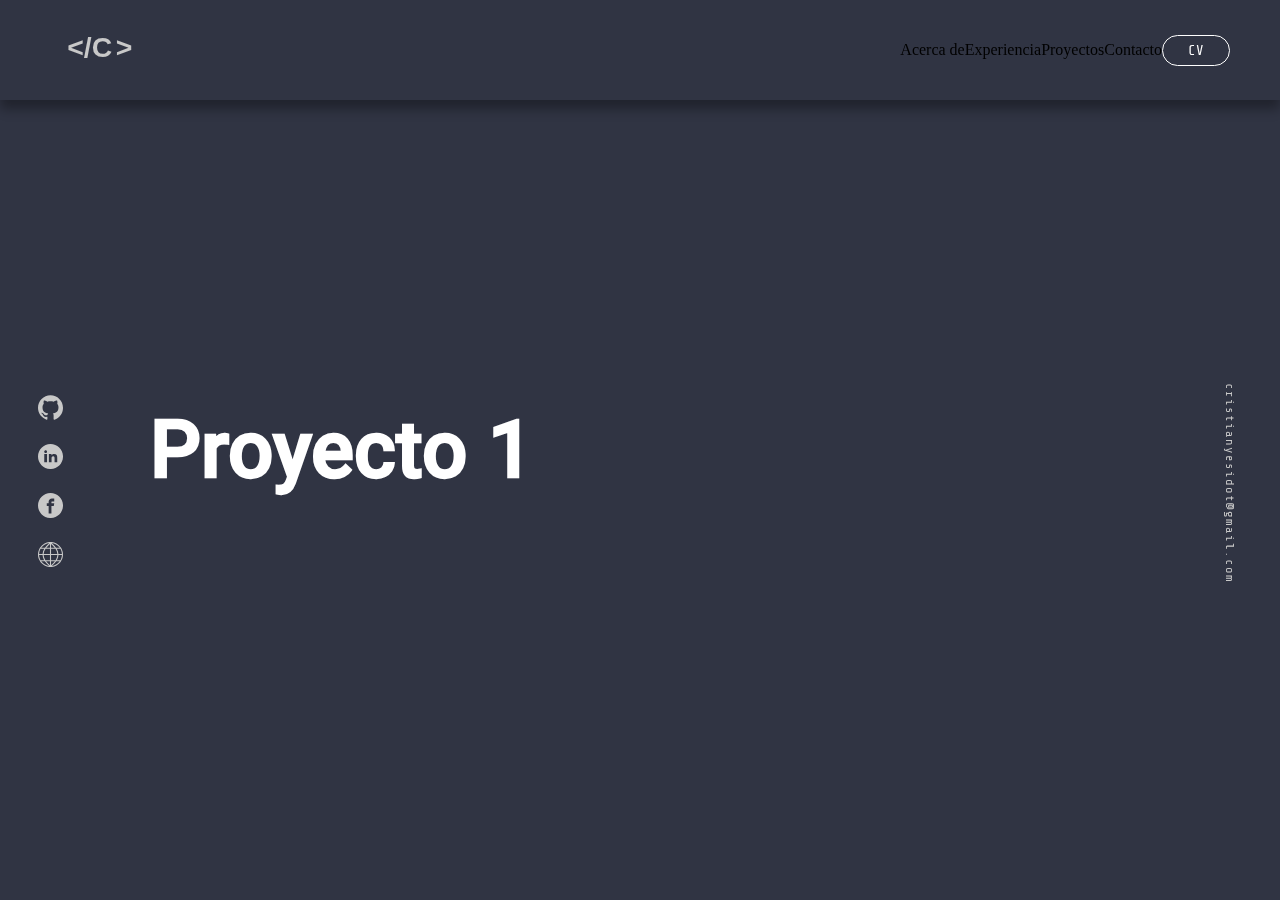
==== pages/proyecto_1.html @ 04bc4295 "Upload project" ====
<!DOCTYPE html>
<html lang="en">
<head>
    <meta charset="UTF-8">
    <meta http-equiv="X-UA-Compatible" content="IE=edge">
    <meta name="viewport" content="width=device-width, initial-scale=1.0">
    <link rel="stylesheet" type="text/css" href="../css/styles.css">
    <link rel="shortcut icon" href="../assets/images/favicon.svg" type="image/x-icon">
    <title>Proyecto 1</title>
</head>
<body>
    <div class="root-container">
        <div class="nav-container">
            <nav class="nav">
                <div class="logo-container">
                    <a href="../index.html"><img src="../assets/images/logo.svg"></a>
                </div>
                <div class="section-container">
                    <ul class="principal-ul">
                        <li class="principal-li">Acerca de</li>
                        <li class="principal-li">Experiencia</li>
                        <li class="principal-li sub-ul-container">Proyectos
                            <div class="sub-ul">
                                <a href="./proyecto_1.html">Proyecto 1</a>
                                <a href="./proyecto_2.html">Proyecto 2</a>
                                <a href="./proyecto_3.html">Proyecto 3</a>
                                <a href="./proyecto_4.html">Proyecto 4</a>
                            </div>
                        </li>
                        <li class="principal-li">Contacto</li>
                        <li class="principal-li">
                            <a href="../assets/files/Curriculum Vitae.pdf" target="_blank" rel="noopener noreferrer" class="button-curriculum">CV</a>
                        </li>
                    </ul>
                </div>
            </nav>
        </div>
        <div class="left-container">
            <ul>
                <li>
                    <a href="https://github.com/cotalora" target="_blank" rel="noopener noreferrer">
                        <img src="../assets/images/icons/github.svg">
                    </a>
                </li>
                <li>
                    <a href="https://www.linkedin.com/in/cristian-o-51a796127" target="_blank" rel="noopener noreferrer">
                        <img src="../assets/images/icons/linkedin.svg">
                    </a>
                </li>
                <li>
                    <a href="https://www.facebook.com/cristianyesid.otalora" target="_blank" rel="noopener noreferrer">
                        <img src="../assets/images/icons/facebook.svg">
                    </a>
                </li>
                <li>
                    <a href="https://scienti.minciencias.gov.co/cvlac/visualizador/generarCurriculoCv.do?cod_rh=0001696790" target="_blank" rel="noopener noreferrer">
                        <img src="../assets/images/icons/world.svg">
                    </a>
                </li>
            </ul>
        </div>
        <div class="rigth-container">
            <div class="email-container">
                <a>cristianyesidot@gmail.com</a>
            </div>
        </div>
        <div class="center-container">
            <main class="sections-container">
                <section class="section">
                    <h1>Proyecto 1</h1>
                </section>
            </main>
        </div>
    </div>
</body>
</html>
---- css/styles.css ----
:root {
    --background: #303443;
    --color-grey: #C9C9C9;
    --color-grey-hover: #FFFFFF;
    --color-white: #FFFFFF;
    --color-white-transparent: #F4F6F421;
    --color-gray-dark: #A3A3A3;
    --color-h1: #FFFFFF;
    --color-h2: #A3A3A3;
    --color-p: #BFBFBF;
    --transition-animation: all 0.25s cubic-bezier(0.645,0.045,0.355,1);
}
/* ----- SCROLL ----- */
::-webkit-scrollbar {
    width: 8px;
}
::-webkit-scrollbar-track {
    background: #2c2c2c; 
}
::-webkit-scrollbar-thumb {
    background: #4d4d4d; 
}
::-webkit-scrollbar-thumb:hover {
background: #474747; 
}
/* ----------------- */
html {
    scroll-behavior: smooth;
}
body {
    margin: 0;
    background: var(--background);
}

h1 {
    font: normal normal 600 clamp(40px, 8vw, 80px) Roboto-Medium;
    margin: 0;
    color: var(--color-h1);
}
h2 {
    font: normal normal 600 clamp(20px, 5vw, 70px) Roboto-Medium;
    margin: 0;
    color: var(--color-h2);
}
h3 {
    font: normal normal clamp(14px,5vw, 16px) ShareTechMono;
    margin: 0;
    color: var(--color-grey);
}
p {
    font: normal normal 16px ZenKakuGothicAntique-Medium;
    max-width: 800px;
    color: var(--color-p);
}
button {
    cursor: pointer;
}

@font-face {
    font-family: 'ShareTechMono';
    src: url('../assets/fonts/ShareTechMono.ttf');
}
@font-face {
    font-family: 'Roboto-Medium';
    src: url('../assets/fonts/Roboto-Medium.ttf');
}
@font-face {
    font-family: 'ZenKakuGothicAntique-Medium';
    src: url('../assets/fonts/ZenKakuGothicAntique-Medium.ttf');
}

.root-container {
    height: 100%;
    width: 100%;
}
.nav-container {
    width: -webkit-fill-available;
    top: 0;
    left: 0;
    height: 100px;
    background: var(--background);
    padding: 0px 50px;
    position: fixed;
    z-index: 2;
    -webkit-box-shadow: 0px 9px 11px 0px rgba(0,0,0,0.33); 
    box-shadow: 0px 9px 11px 0px rgba(0,0,0,0.33);
}
.nav {
    display: flex;
    justify-content: space-between;
    align-items: center;
    height: 100%;
}
.logo-container {
    height: 100%;
    display: flex;
    align-items: center;
}
.logo-container a img {
    width: 100px;
    filter: invert(90%) sepia(0%) saturate(71%) hue-rotate(151deg) brightness(93%) contrast(84%);
}
.section-container {

}
.section-container ul.principal-ul {
    list-style: none;
    display: flex;
    margin: 0;
    padding: 0;
}
.section-container ul.principal-ul li.principal-li a.principal-a {
    padding: 5px 15px;
    font: normal normal 14px ShareTechMono;
    cursor: pointer;
    color: var(--color-grey);
    align-self: center;
    transition: var(--transition-animation);
    text-decoration: none;
}
.section-container ul.principal-ul li.principal-li a.principal-a:hover {
    color: var(--color-grey-hover);
}
.sub-ul-container {
    position: relative;
    display: inline-block;
}
div.sub-ul {
    opacity: 0;
    display: flex;
    flex-direction: column;
    position: absolute;
    background: var(--background);
    margin-top: 10px;
    width: 150%;
    -webkit-box-shadow: 0px 9px 11px 0px rgba(0,0,0,0.33); 
    box-shadow: 0px 9px 11px 0px rgba(0,0,0,0.33);
    transition: var(--transition-animation);
}
div.sub-ul a {
    padding: 10px 5px;
    border-bottom: 1px solid var(--color-white);
    color: var(--color-grey);
    text-decoration: none;
}
div.sub-ul a:hover {
    color: var(--color-grey-hover);
}
div.sub-ul a:last-child {
    border: none;
}
.section-container ul.principal-ul li.principal-li:hover div.sub-ul {
    opacity: 1;
    padding-left: 10px;
}

.button-curriculum {
    background: none;
    border: 1px solid var(--color-white);
    color: var(--color-white);
    font: normal normal 14px ShareTechMono;
    border-radius: 20px;
    padding: 7px 25px;
    cursor: pointer;
    transition: var(--transition-animation);
    text-decoration: none;
}
.button-curriculum:hover {
    background: var(--color-white-transparent);
}

.left-container {
    width: 100px;
    height: 85vh;
    position: fixed;
    left: 0;
    display: flex;
    justify-content: center;
    flex-direction: column;
    padding-top: 100px;
}
.left-container ul {
    list-style: none;
    display: flex;
    flex-direction: column;
    padding: 0;
    margin: 0;
}
.left-container ul li {
    padding: 10px;
    display: flex;
    justify-content: center;
    color: var(--color-grey);
}
.left-container ul li a {
    transition: var(--transition-animation);
}
.left-container ul li a:hover {
    transform: translateX(5px);
}
.left-container ul li a:hover img {
    filter: invert(100%) sepia(8%) saturate(1%) hue-rotate(86deg) brightness(106%) contrast(100%);
}
.left-container ul li a img {
    width: 25px;
    filter: invert(90%) sepia(0%) saturate(71%) hue-rotate(151deg) brightness(93%) contrast(84%);
    cursor: pointer;
}
.rigth-container {
    width: 100px;
    height: 85vh;
    position: fixed;
    right: 0;
    display: flex;
    justify-content: center;
    flex-direction: column;
    padding-top: 100px;
}
.email-container {
    display: flex;
    flex-direction: column;
    align-items: center;
}
.email-container a {
    writing-mode: vertical-rl;
    text-decoration: none;
    color: var(--color-grey);
    font: normal normal 12px ShareTechMono;
    letter-spacing: 2px;
    transition: var(--transition-animation);
}
.email-container a:hover {
    transform: translateX(-5px);
    color: var(--color-grey-hover);
}
.sections-container {
    padding: 0px 150px;
    width: auto;
    min-height: 100vh;
}
.section {
    display: flex;
    -webkit-box-pack: center;
    justify-content: center;
    -webkit-box-align: center;
    flex-direction: column;
    align-items: flex-start;
    min-height: 100vh;
    padding: 0px;
}
.hr-all {
    width: 100%;
    margin: 20px 0px;
    background: #FFFFFF;
    border-radius: 20px;
    border: 1.5px solid #FFFFFF;
}
.title-section-container {
    display: flex;
    width: 100%;
    margin-bottom: 20px;
}
.title-section-container hr {
    border: none;
    flex: 1 1 auto;
    height: 2px;
    background: var(--color-grey);
    align-self: center;
    margin-left: 20px;
}
.title-section {
    font: normal normal clamp(26px, 5vw, 32px) ShareTechMono;
    color: var(--color-white);
}
.aboutme-info-container {
    display: flex;
    flex-wrap: wrap;
    width: 100%;
}
.aboutme-text-ul {
    flex: 2 1;
    width: 100%;
}
.about-ul {
    list-style: none;
    display: grid;
    grid-template-columns: repeat(3, minmax(140px, 200px));
    padding-left: 20px;
}
.about-ul li {
    font: normal normal 16px ShareTechMono;
    color: var(--color-p);
    padding: 2px 0px;
}
.about-ul li::before {
    content: "▪";
    color: var(--color-white);
    display: inline-block;
    width: 1em;
    margin-left: -1em;
}
.aboutme-image {
    width: 100%;
    display: flex;
    justify-content: center;
    flex: 1 1;
    width: 300px;
    height: 320px;
    background: url('../assets/images/me-image.jpg');
    background-size: cover;
}
.experience-info-container {
    display: flex;
    flex-direction: column;
    width: 100%;
}
.job-experience-list {
    display: flex;
    justify-content: center;
}
.job-experience-list button {
    background: none;
    border: none;
    border: 1px solid;
    border-radius: 10px;
    padding: 10px 20px;
    color: var(--color-gray-dark);
    font: normal normal 13px ShareTechMono;
    margin: 0px 5px;
}
.job-experience-list button:first-child {
    margin: 0px;
    margin-right: 5px;
}
.job-experience-list button:last-child {
    margin: 0px;
    margin-left: 5px;
}
.job-experience-list button:hover {
    background: #F4F6F408;
}
.job-experience-list button.button-job-selected {
    border-color: var(--color-white);
    color: var(--color-white);
    background: var(--color-white-transparent);
}
.fuction-job-ul {
    list-style: none;
    display: grid;
    padding-left: 20px;
}
.fuction-job-ul li {
    font: normal normal 16px ShareTechMono;
    color: var(--color-p);
    padding: 2px 0px;
}
.fuction-job-ul li::before {
    content: "▪";
    color: var(--color-white);
    display: inline-block;
    width: 1em;
    margin-left: -1em;
}
.job-experience-description-container {
    border: 1px solid var(--color-gray-dark);
    margin-top: 20px;
    padding: 20px;
    border-radius: 10px;
}
.job {
    transition: opacity 300ms cubic-bezier(0.645,0.045,0.355,1);
}
.button-job {
    transition: border-color 300ms ease;
}
.hidden {
    display: none;
}
.visuallyhidden {
    opacity: 0;
}
.show {
    display: block;
}
.visuallyshow {
    opacity: 1;
}
.firts-job-experience {
    display: block;
}
.second-job-experience {
    display: none;
}
.third-job-experience {
    display: none;
}
.down-button-container-container {
    width: 100%;
    display: flex;
    justify-content: center;
}
.down-button-container {
    bottom: 10px;
    position: fixed;
    animation: MoveUpDown 1s linear infinite;
}
.down-button-container button {
    background: none;
    border: none;
}
.down-button-container button img {
    width: 45px;
    filter: invert(100%) sepia(0%) saturate(1%) hue-rotate(325deg) brightness(109%) contrast(101%);
}

@keyframes MoveUpDown {
    0%, 100% {
        bottom: 10;
    }
    50% {
        bottom: 20px;
    }
}
@media screen and (max-width: 760px) {
    .nav-container {
        padding: 0px 5px;
    }
    .rigth-container, .left-container {
        display: none;
    }
    .sections-container {
        padding: 0px 25px;
    }
    .about-ul {
        grid-template-columns: repeat(2, minmax(140px, 200px));
    }
    .experience-info-container {
        flex-direction: row;
    }
    .job-experience-description-container {
        padding-left: 10px;
        flex: 2 1;
    }
    .job-experience-list {
        flex: 0 1;
        display: flex;
        flex-direction: column;
        justify-content: center;
    }

    .job-experience-description-container {
        margin: 0;
        margin-left: 20px;
    }
    
    .job-experience-list button {
        margin: 0px;
    }
    .job-experience-list button:first-child {
        margin: 0px;
        margin-bottom: 5px;
    }
    .job-experience-list button:last-child {
        margin: 0px;
        margin-top: 5px;
    }
}
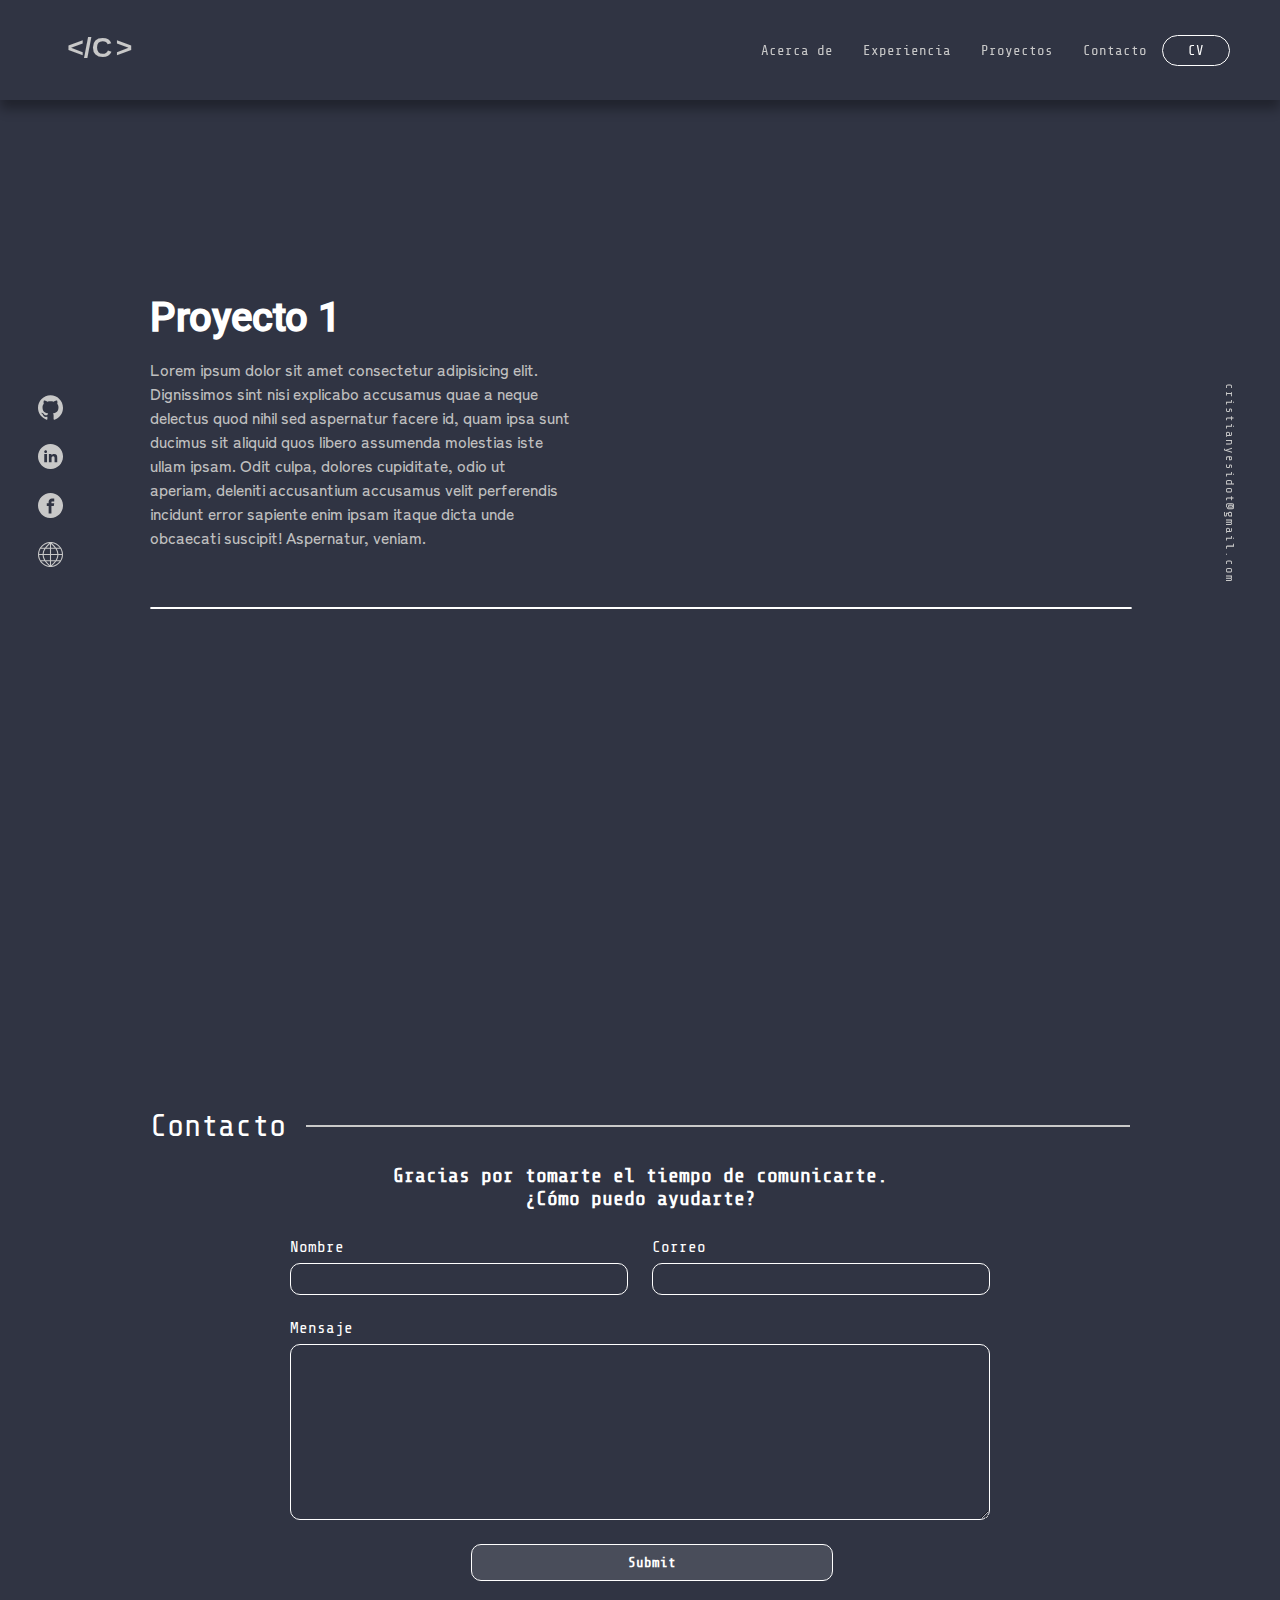
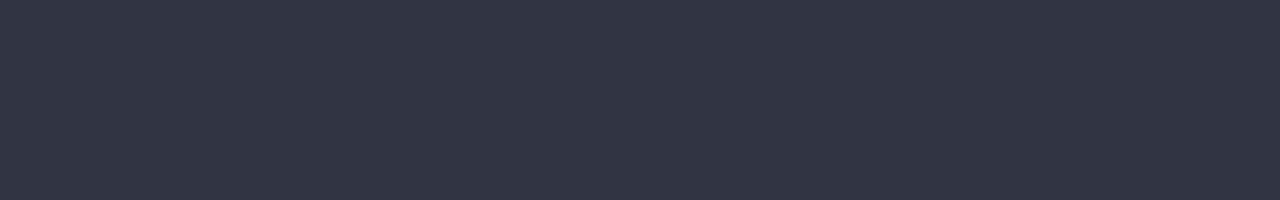
==== commit 71562cc2: "Avance" ====
--- a/pages/proyecto_1.html
+++ b/pages/proyecto_1.html
@@ -1,5 +1,6 @@
 <!DOCTYPE html>
 <html lang="en">
+
 <head>
     <meta charset="UTF-8">
     <meta http-equiv="X-UA-Compatible" content="IE=edge">
@@ -8,6 +9,7 @@
     <link rel="shortcut icon" href="../assets/images/favicon.svg" type="image/x-icon">
     <title>Proyecto 1</title>
 </head>
+
 <body>
     <div class="root-container">
         <div class="nav-container">
@@ -17,19 +19,22 @@
                 </div>
                 <div class="section-container">
                     <ul class="principal-ul">
-                        <li class="principal-li">Acerca de</li>
-                        <li class="principal-li">Experiencia</li>
-                        <li class="principal-li sub-ul-container">Proyectos
+                        <li class="principal-li"><a class="principal-a" href="../index.html#about">Acerca de</a></li>
+                        <li class="principal-li"><a class="principal-a" href="../index.html#experience">Experiencia</a>
+                        </li>
+                        <li class="principal-li sub-ul-container">
+                            <a class="principal-a" href="../index.html#projects">Proyectos</a>
                             <div class="sub-ul">
-                                <a href="./proyecto_1.html">Proyecto 1</a>
-                                <a href="./proyecto_2.html">Proyecto 2</a>
-                                <a href="./proyecto_3.html">Proyecto 3</a>
-                                <a href="./proyecto_4.html">Proyecto 4</a>
+                                <a href="../pages/proyecto_1.html">Proyecto 1</a>
+                                <a href="../pages/proyecto_2.html">Proyecto 2</a>
+                                <a href="../pages/proyecto_3.html">Proyecto 3</a>
+                                <a href="../pages/proyecto_4.html">Proyecto 4</a>
                             </div>
                         </li>
-                        <li class="principal-li">Contacto</li>
+                        <li class="principal-li"><a class="principal-a" href="#contact">Contacto</a></li>
                         <li class="principal-li">
-                            <a href="../assets/files/Curriculum Vitae.pdf" target="_blank" rel="noopener noreferrer" class="button-curriculum">CV</a>
+                            <a href="./assets/files/Curriculum Vitae.pdf" target="_blank" rel="noopener noreferrer"
+                                class="button-curriculum">CV</a>
                         </li>
                     </ul>
                 </div>
@@ -43,7 +48,8 @@
                     </a>
                 </li>
                 <li>
-                    <a href="https://www.linkedin.com/in/cristian-o-51a796127" target="_blank" rel="noopener noreferrer">
+                    <a href="https://www.linkedin.com/in/cristian-o-51a796127" target="_blank"
+                        rel="noopener noreferrer">
                         <img src="../assets/images/icons/linkedin.svg">
                     </a>
                 </li>
@@ -53,7 +59,8 @@
                     </a>
                 </li>
                 <li>
-                    <a href="https://scienti.minciencias.gov.co/cvlac/visualizador/generarCurriculoCv.do?cod_rh=0001696790" target="_blank" rel="noopener noreferrer">
+                    <a href="https://scienti.minciencias.gov.co/cvlac/visualizador/generarCurriculoCv.do?cod_rh=0001696790"
+                        target="_blank" rel="noopener noreferrer">
                         <img src="../assets/images/icons/world.svg">
                     </a>
                 </li>
@@ -67,10 +74,62 @@
         <div class="center-container">
             <main class="sections-container">
                 <section class="section">
-                    <h1>Proyecto 1</h1>
+                    <div class="project-container">
+                        <div class="project-text">
+                            <h1 class="project-title">Proyecto 1</h1>
+                            <p>Lorem ipsum dolor sit amet consectetur adipisicing elit. Dignissimos sint nisi explicabo
+                                accusamus quae a neque delectus quod nihil sed aspernatur facere id, quam ipsa sunt
+                                ducimus sit aliquid quos libero assumenda molestias iste ullam ipsam. Odit culpa,
+                                dolores cupiditate, odio ut aperiam, deleniti accusantium accusamus velit perferendis
+                                incidunt error sapiente enim ipsam itaque dicta unde obcaecati suscipit! Aspernatur,
+                                veniam.
+                            </p>
+                        </div>
+                        <div class="project-media">
+                            <iframe width="560" height="315" src="https://www.youtube.com/embed/EAlDNCX8KSE"
+                                title="YouTube video player" frameborder="0"
+                                allow="accelerometer; autoplay; clipboard-write; encrypted-media; gyroscope; picture-in-picture"
+                                allowfullscreen></iframe>
+                        </div>
+                    </div>
+                    <hr class="hr-all">
+                </section>
+                <section id="contact" class="section">
+                    <div class="title-section-container">
+                        <h2 class="title-section">Contacto</h2>
+                        <hr>
+                    </div>
+                    <div class="contact-info-general-container">
+                        <div class="contact-info-container">
+                            <div class="contact-text">
+                                <h3>Gracias por tomarte el tiempo de comunicarte.</h3>
+                                <h3>¿Cómo puedo ayudarte?</h3>
+                            </div>
+                            <form action="" class="contact-form">
+                                <div class="contact-input-container">
+                                    <div class="input-group input-flex">
+                                        <label class="label-form" for="name">Nombre</label>
+                                        <input id="name" type="text">
+                                    </div>
+                                    <div class="input-group input-flex">
+                                        <label class="label-form" for="email">Correo</label>
+                                        <input id="email" type="text">
+                                    </div>
+                                </div>
+                                <div class="input-group">
+                                    <label class="label-form" for="message">Mensaje</label>
+                                    <textarea name="" id="message" cols="30" rows="10"></textarea>
+                                </div>
+                                <div class="input-group contact-input-button">
+                                    <input class="submit-button" type="submit">
+                                </div>
+                            </form>
+                        </div>
+                    </div>
                 </section>
             </main>
         </div>
     </div>
 </body>
+
 </html>--- a/css/styles.css
+++ b/css/styles.css
@@ -4,6 +4,7 @@
     --color-grey-hover: #FFFFFF;
     --color-white: #FFFFFF;
     --color-white-transparent: #F4F6F421;
+    --color-white-transparent-hover: #f4f6f45d;
     --color-gray-dark: #A3A3A3;
     --color-h1: #FFFFFF;
     --color-h2: #A3A3A3;
@@ -54,6 +55,29 @@
 }
 button {
     cursor: pointer;
+}
+input[type=text] {
+    height: 30px;
+    border-radius: 10px;
+    padding: 0px 12px;
+    background: transparent;
+    border: 1px solid var(--color-white);
+    color: var(--color-white);
+}
+input[type=text]:focus-visible {
+    outline: 0;
+    background: var(--color-white-transparent);
+}
+textarea {
+    border-radius: 10px;
+    padding: 12px;
+    background: transparent;
+    border: 1px solid var(--color-white);
+    color: var(--color-white);
+}
+textarea:focus-visible {
+    outline: 0;
+    background: var(--color-white-transparent);
 }
 
 @font-face {
@@ -100,9 +124,6 @@
     width: 100px;
     filter: invert(90%) sepia(0%) saturate(71%) hue-rotate(151deg) brightness(93%) contrast(84%);
 }
-.section-container {
-
-}
 .section-container ul.principal-ul {
     list-style: none;
     display: flex;
@@ -142,6 +163,7 @@
     border-bottom: 1px solid var(--color-white);
     color: var(--color-grey);
     text-decoration: none;
+    font: normal normal 14px ShareTechMono;
 }
 div.sub-ul a:hover {
     color: var(--color-grey-hover);
@@ -412,6 +434,91 @@
     width: 45px;
     filter: invert(100%) sepia(0%) saturate(1%) hue-rotate(325deg) brightness(109%) contrast(101%);
 }
+.contact-info-general-container {
+    width: 100%;
+}
+.contact-info-container {
+    display: flex;
+    flex-wrap: wrap;
+    padding: 0vw 10vw;
+}
+.input-group {
+    display: flex;
+    flex-direction: column;
+    padding: 12px;
+}
+.contact-input-button {
+    align-items: center;
+    width: 100%;
+}
+.contact-input-button input[type=submit] {
+    width: 50%;
+    padding: 10px 0px;
+}
+.submit-button {
+    background: var(--color-white-transparent);
+    border-radius: 10px;
+    border: 1px solid var(--color-white);
+    font: normal normal 600 14px ShareTechMono;
+    color: var(--color-white);
+    cursor: pointer;
+}
+.submit-button:hover {
+    background: var(--color-white-transparent-hover);
+}
+.label-form {
+    font: normal normal 16px ShareTechMono;
+    margin-bottom: 7px;
+    color: var(--color-white);
+}
+.input-flex {
+    flex: 1 1 50%;
+}
+.contact-text {
+    display: flex;
+    width: 100%;
+    flex-direction: column;
+    align-items: center;
+    margin-bottom: 16px;
+}
+.contact-text h3 {
+    font-size: clamp(18px, 8.5vw, 20px);
+    color: var(--color-white);
+    font-weight: 600;
+}
+.contact-form {
+    display: flex;
+    flex-direction: column;
+    width: 100%;
+}
+.contact-input-container {
+    display: flex;
+    flex-direction: row;
+}
+
+
+.project-container {
+    align-self: center;
+    display: flex;
+    flex-direction: row;
+    width: 100%;
+}
+.project-text {
+    align-self: center;
+    flex: 1 1 50%;
+}
+.project-title {
+    font-size: clamp(20px, 4vw, 40px);
+}
+.project-media {
+    flex: 1 1 50%;
+    align-self: center;
+    display: flex;
+    justify-content: center;
+}
+.img-third-project {
+    width: 11vw;
+}
 
 @keyframes MoveUpDown {
     0%, 100% {
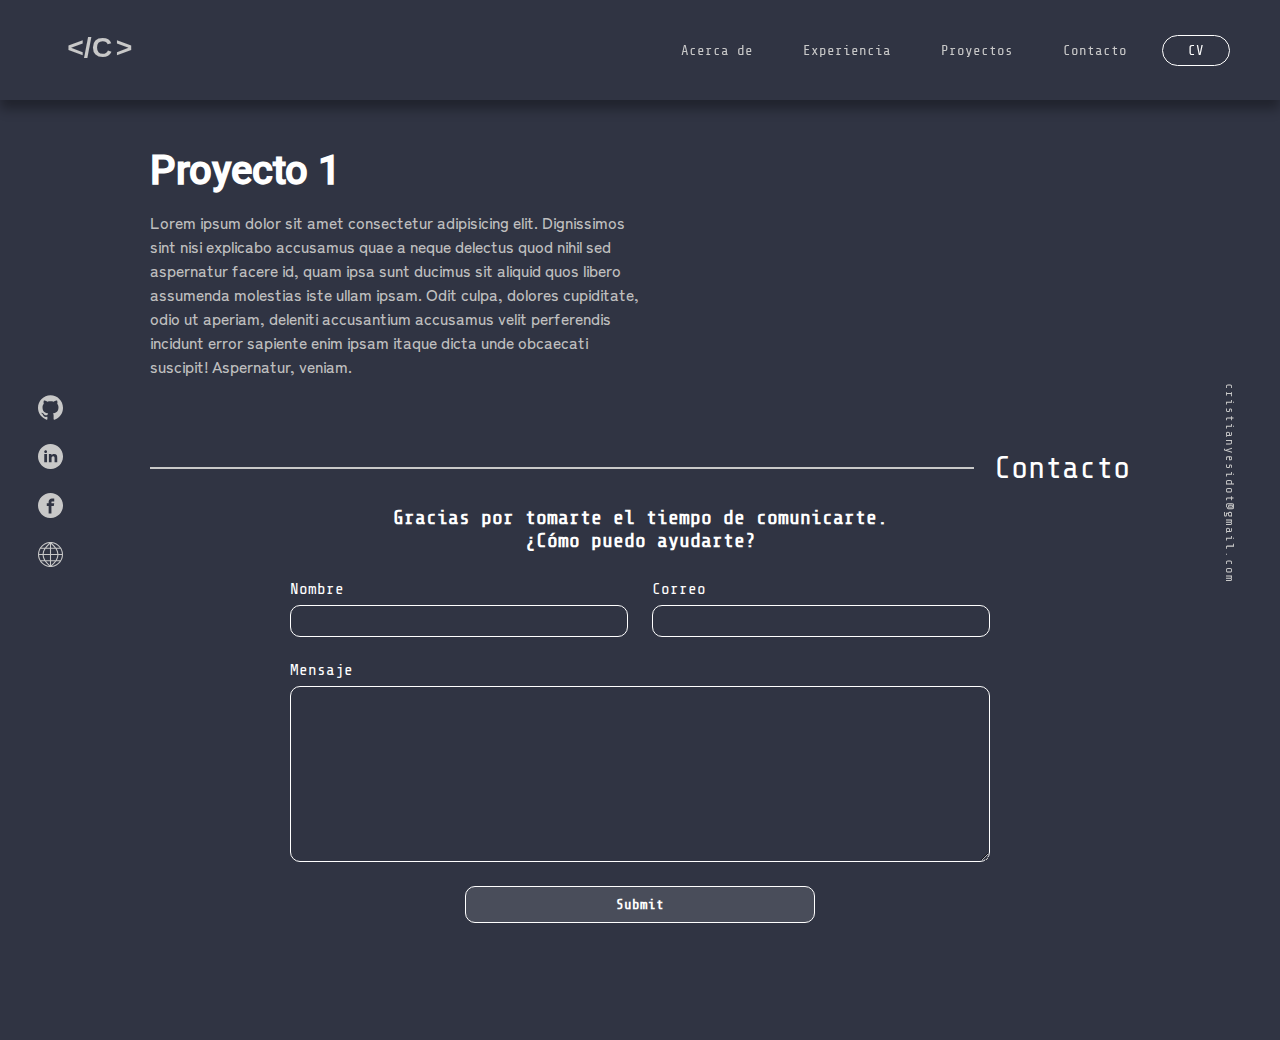
==== commit a589e015: "Ajustes generales" ====
--- a/pages/proyecto_1.html
+++ b/pages/proyecto_1.html
@@ -12,11 +12,47 @@
 
 <body>
     <div class="root-container">
+        <div id="rigth-menu" class="menu-rigth">
+            <div class="button-toggle-close-container">
+                <button class="button-toggle-close" onclick="showHideMenu(false)">
+                    <img class="line-button-toggle-close" src="../assets/images/icons/close.svg">
+                </button>
+            </div>
+            <div class="section-container-menu-rigth">
+                <ul class="principal-ul">
+                    <li class="principal-li">
+                        <a class="principal-a" href="../index.html#about" onclick="showHideMenu(false)">Acerca de</a>
+                    </li>
+                    <li class="principal-li">
+                        <a class="principal-a" href="../index.html#experience" onclick="showHideMenu(false)">Experiencia</a>
+                    </li>
+                    <li class="principal-li sub-ul-container">
+                        <a class="principal-a" href="#projects">Proyectos</a>
+                        <div class="sub-ul sub-ul--all-width">
+                            <a href="../pages/proyecto_1.html">Proyecto 1</a>
+                            <a href="../pages/proyecto_2.html">Proyecto 2</a>
+                            <a href="../pages/proyecto_3.html">Proyecto 3</a>
+                            <a href="../pages/proyecto_4.html">Proyecto 4</a>
+                        </div>
+                    </li>
+                    <li class="principal-li">
+                        <a class="principal-a" href="#contact" onclick="showHideMenu(false)">Contacto</a>
+                    </li>
+                    <li class="principal-li">
+                        <a href="../assets/files/Curriculum Vitae.pdf" target="_blank" rel="noopener noreferrer"
+                            class="button-curriculum">CV</a>
+                    </li>
+                </ul>
+            </div>
+        </div>
         <div class="nav-container">
             <nav class="nav">
                 <div class="logo-container">
                     <a href="../index.html"><img src="../assets/images/logo.svg"></a>
                 </div>
+                <button class="button-toggle" onclick="showHideMenu(true)">
+                    <img class="line-button-toggle" src="../assets/images/icons/menu.svg">
+                </button>
                 <div class="section-container">
                     <ul class="principal-ul">
                         <li class="principal-li"><a class="principal-a" href="../index.html#about">Acerca de</a></li>
@@ -33,7 +69,7 @@
                         </li>
                         <li class="principal-li"><a class="principal-a" href="#contact">Contacto</a></li>
                         <li class="principal-li">
-                            <a href="./assets/files/Curriculum Vitae.pdf" target="_blank" rel="noopener noreferrer"
+                            <a href="../assets/files/Curriculum Vitae.pdf" target="_blank" rel="noopener noreferrer"
                                 class="button-curriculum">CV</a>
                         </li>
                     </ul>
@@ -86,18 +122,17 @@
                             </p>
                         </div>
                         <div class="project-media">
-                            <iframe width="560" height="315" src="https://www.youtube.com/embed/EAlDNCX8KSE"
+                            <iframe class="iframe-youtube" src="https://www.youtube.com/embed/EAlDNCX8KSE"
                                 title="YouTube video player" frameborder="0"
                                 allow="accelerometer; autoplay; clipboard-write; encrypted-media; gyroscope; picture-in-picture"
                                 allowfullscreen></iframe>
                         </div>
                     </div>
-                    <hr class="hr-all">
                 </section>
                 <section id="contact" class="section">
                     <div class="title-section-container">
+                        <hr class="hr-right" />
                         <h2 class="title-section">Contacto</h2>
-                        <hr>
                     </div>
                     <div class="contact-info-general-container">
                         <div class="contact-info-container">
@@ -109,27 +144,55 @@
                                 <div class="contact-input-container">
                                     <div class="input-group input-flex">
                                         <label class="label-form" for="name">Nombre</label>
-                                        <input id="name" type="text">
+                                        <input id="name" type="text" />
                                     </div>
                                     <div class="input-group input-flex">
                                         <label class="label-form" for="email">Correo</label>
-                                        <input id="email" type="text">
+                                        <input id="email" type="text" />
                                     </div>
                                 </div>
                                 <div class="input-group">
                                     <label class="label-form" for="message">Mensaje</label>
-                                    <textarea name="" id="message" cols="30" rows="10"></textarea>
+                                    <textarea name="" id="message" rows="10"></textarea>
                                 </div>
                                 <div class="input-group contact-input-button">
-                                    <input class="submit-button" type="submit">
+                                    <input class="submit-button" type="submit" />
                                 </div>
                             </form>
                         </div>
                     </div>
                 </section>
+                <div class="social-container">
+                    <ul>
+                        <li>
+                            <a href="https://github.com/cotalora" target="_blank" rel="noopener noreferrer">
+                                <img src="../assets/images/icons/github.svg" />
+                            </a>
+                        </li>
+                        <li>
+                            <a href="https://www.linkedin.com/in/cristian-o-51a796127" target="_blank"
+                                rel="noopener noreferrer">
+                                <img src="../assets/images/icons/linkedin.svg" />
+                            </a>
+                        </li>
+                        <li>
+                            <a href="https://www.facebook.com/cristianyesid.otalora" target="_blank"
+                                rel="noopener noreferrer">
+                                <img src="../assets/images/icons/facebook.svg" />
+                            </a>
+                        </li>
+                        <li>
+                            <a href="https://scienti.minciencias.gov.co/cvlac/visualizador/generarCurriculoCv.do?cod_rh=0001696790"
+                                target="_blank" rel="noopener noreferrer">
+                                <img src="../assets/images/icons/world.svg" />
+                            </a>
+                        </li>
+                    </ul>
+                </div>
             </main>
         </div>
     </div>
+    <script src="../js/main.js"></script>
 </body>
 
 </html>--- a/css/styles.css
+++ b/css/styles.css
@@ -48,6 +48,11 @@
     margin: 0;
     color: var(--color-grey);
 }
+h4 {
+    font: normal normal clamp(12px,4vw, 14px) ShareTechMono;
+    margin: 0;
+    color: var(--color-grey);
+}
 p {
     font: normal normal 16px ZenKakuGothicAntique-Medium;
     max-width: 800px;
@@ -96,6 +101,10 @@
 .root-container {
     height: 100%;
     width: 100%;
+    display: flex; /* QUITAR */
+    grid-template-areas:
+      'nav nav nav'
+      'left center right'; /* QUITAR */
 }
 .nav-container {
     width: -webkit-fill-available;
@@ -108,6 +117,7 @@
     z-index: 2;
     -webkit-box-shadow: 0px 9px 11px 0px rgba(0,0,0,0.33); 
     box-shadow: 0px 9px 11px 0px rgba(0,0,0,0.33);
+    grid-area: nav; /* QUITAR */
 }
 .nav {
     display: flex;
@@ -123,6 +133,89 @@
 .logo-container a img {
     width: 100px;
     filter: invert(90%) sepia(0%) saturate(71%) hue-rotate(151deg) brightness(93%) contrast(84%);
+}
+.button-toggle {
+    display: flex;
+    flex-direction: column;
+    background: none;
+    border: none;
+    position: absolute;
+    right: 45px;
+    display: none;
+    width: 45px;
+    height: 30px;
+    justify-content: space-between;
+}
+.line-button-toggle {
+    filter: invert(90%) sepia(0%) saturate(0%) hue-rotate(139deg) brightness(101%) contrast(70%);
+}
+.button-toggle:hover .line-button-toggle {
+    filter: invert(100%) sepia(53%) saturate(0%) hue-rotate(333deg) brightness(102%) contrast(101%);
+}
+.button-toggle-close-container {
+    display: flex;
+    justify-content: center;
+}
+.button-toggle-close {
+    background: none;
+    border: none;
+    padding: 0;
+}
+.line-button-toggle-close {
+    filter: invert(90%) sepia(0%) saturate(0%) hue-rotate(139deg) brightness(101%) contrast(70%);
+    padding: 0;
+    width: 55px;
+    height: 55px;
+}
+.button-toggle-close:hover .line-button-toggle-close {
+    filter: invert(100%) sepia(53%) saturate(0%) hue-rotate(333deg) brightness(102%) contrast(101%);
+}
+.menu-rigth {
+    padding: 30px 0px;
+    height: 100%;
+    width: 80%;
+    background: var(--background);
+    box-shadow: 0px 9px 11px 0px rgb(0 0 0 / 33%);
+    position: fixed;
+    z-index: 4;
+    right: -100%;
+    transition: all 0.5s;
+    display: none;
+    flex-direction: column;
+}
+.section-container-menu-rigth {
+    margin-top: 50px;
+}
+.section-container-menu-rigth ul.principal-ul {
+    list-style: none;
+    display: flex;
+    margin: 0;
+    padding: 0;
+    flex-direction: column;
+    text-align: center;
+}
+.section-container-menu-rigth ul.principal-ul li.principal-li a.principal-a {
+    padding: 5px 15px;
+    font: normal normal 14px ShareTechMono;
+    cursor: pointer;
+    color: var(--color-grey);
+    align-self: center;
+    transition: var(--transition-animation);
+    text-decoration: none;
+}
+.section-container-menu-rigth ul.principal-ul li.principal-li a.principal-a:hover {
+    color: var(--color-grey-hover);
+}
+.section-container-menu-rigth ul.principal-ul li.principal-li:hover div.sub-ul {
+    opacity: 1;
+    padding-left: 10px;
+}
+.section-container-menu-rigth ul.principal-ul li.principal-li {
+    margin: 0px;
+    padding: 15px 0px;
+}
+.section-container-menu-rigth ul.principal-ul li.principal-li:last-child {
+    margin-top: 30px;
 }
 .section-container ul.principal-ul {
     list-style: none;
@@ -142,6 +235,19 @@
 .section-container ul.principal-ul li.principal-li a.principal-a:hover {
     color: var(--color-grey-hover);
 }
+.section-container ul.principal-ul li.principal-li:hover div.sub-ul {
+    opacity: 1;
+    padding-left: 10px;
+}
+.section-container ul.principal-ul li.principal-li {
+    margin: 0px 10px;
+}
+.section-container ul.principal-ul li.principal-li:first-child {
+    margin-left: 0px;
+}
+.section-container ul.principal-ul li.principal-li:last-child {
+    margin-right: 0px;
+}
 .sub-ul-container {
     position: relative;
     display: inline-block;
@@ -158,6 +264,9 @@
     box-shadow: 0px 9px 11px 0px rgba(0,0,0,0.33);
     transition: var(--transition-animation);
 }
+div.sub-ul--all-width {
+    width: 100%;
+}
 div.sub-ul a {
     padding: 10px 5px;
     border-bottom: 1px solid var(--color-white);
@@ -171,10 +280,6 @@
 div.sub-ul a:last-child {
     border: none;
 }
-.section-container ul.principal-ul li.principal-li:hover div.sub-ul {
-    opacity: 1;
-    padding-left: 10px;
-}
 
 .button-curriculum {
     background: none;
@@ -190,7 +295,6 @@
 .button-curriculum:hover {
     background: var(--color-white-transparent);
 }
-
 .left-container {
     width: 100px;
     height: 85vh;
@@ -200,6 +304,7 @@
     justify-content: center;
     flex-direction: column;
     padding-top: 100px;
+    grid-area: left; /* QUITAR */
 }
 .left-container ul {
     list-style: none;
@@ -237,6 +342,7 @@
     justify-content: center;
     flex-direction: column;
     padding-top: 100px;
+    grid-area: rigth; /* QUITAR */
 }
 .email-container {
     display: flex;
@@ -255,6 +361,9 @@
     transform: translateX(-5px);
     color: var(--color-grey-hover);
 }
+.center-container {
+    grid-area: center; /* QUITAR */
+}
 .sections-container {
     padding: 0px 150px;
     width: auto;
@@ -267,8 +376,14 @@
     -webkit-box-align: center;
     flex-direction: column;
     align-items: flex-start;
-    min-height: 100vh;
+    margin: 50px 0px;
     padding: 0px;
+}
+.section:first-child {
+    margin-top: 140px;
+}
+#contact.section {
+    margin-bottom: 0px !important;
 }
 .hr-all {
     width: 100%;
@@ -288,6 +403,11 @@
     height: 2px;
     background: var(--color-grey);
     align-self: center;
+}
+.hr-right {
+    margin-right: 20px;
+}
+.hr-left {
     margin-left: 20px;
 }
 .title-section {
@@ -302,6 +422,9 @@
 .aboutme-text-ul {
     flex: 2 1;
     width: 100%;
+}
+.about-text p {
+    text-align: justify;
 }
 .about-ul {
     list-style: none;
@@ -328,8 +451,22 @@
     flex: 1 1;
     width: 300px;
     height: 320px;
-    background: url('../assets/images/me-image.jpg');
-    background-size: cover;
+}
+.aboutme-image:hover .background-me-img {
+    transform: translate(10px, 5px);
+}
+.aboutme-image img {
+    z-index: 1;
+    border-radius: 20px;
+}
+.background-me-img {
+    height: 320px;
+    border: 5px solid var(--color-white);
+    width: 319px;
+    position: absolute;
+    border-radius: 20px;
+    transform: translate(20px, 15px);
+    transition: all 0.5s;
 }
 .experience-info-container {
     display: flex;
@@ -366,22 +503,10 @@
     color: var(--color-white);
     background: var(--color-white-transparent);
 }
-.fuction-job-ul {
-    list-style: none;
-    display: grid;
-    padding-left: 20px;
-}
-.fuction-job-ul li {
-    font: normal normal 16px ShareTechMono;
-    color: var(--color-p);
-    padding: 2px 0px;
-}
-.fuction-job-ul li::before {
-    content: "▪";
-    color: var(--color-white);
-    display: inline-block;
-    width: 1em;
-    margin-left: -1em;
+.fuction-job-p p {
+    font-size: 14px;
+    max-width: 100%;
+    text-align: justify;
 }
 .job-experience-description-container {
     border: 1px solid var(--color-gray-dark);
@@ -392,6 +517,13 @@
 .job {
     transition: opacity 300ms cubic-bezier(0.645,0.045,0.355,1);
 }
+.job h3 {
+    color: var(--color-white);
+}
+.job h4 {
+    margin: 10px 0px;
+    color: var(--color-grey);
+}
 .button-job {
     transition: border-color 300ms ease;
 }
@@ -425,6 +557,7 @@
     bottom: 10px;
     position: fixed;
     animation: MoveUpDown 1s linear infinite;
+    z-index: 2;
 }
 .down-button-container button {
     background: none;
@@ -449,7 +582,6 @@
 }
 .contact-input-button {
     align-items: center;
-    width: 100%;
 }
 .contact-input-button input[type=submit] {
     width: 50%;
@@ -472,7 +604,7 @@
     color: var(--color-white);
 }
 .input-flex {
-    flex: 1 1 50%;
+    flex: 1 1 46%;
 }
 .contact-text {
     display: flex;
@@ -494,9 +626,9 @@
 .contact-input-container {
     display: flex;
     flex-direction: row;
-}
-
-
+    width: 100%;
+    flex-wrap: wrap;
+}
 .project-container {
     align-self: center;
     display: flex;
@@ -507,6 +639,9 @@
     align-self: center;
     flex: 1 1 50%;
 }
+.project-text--ml-20 {
+    margin-left: 20px;
+}
 .project-title {
     font-size: clamp(20px, 4vw, 40px);
 }
@@ -518,6 +653,55 @@
 }
 .img-third-project {
     width: 11vw;
+}
+.projects-container {
+    display: flex;
+    flex-wrap: wrap;
+    width: 100%;
+}
+.projects-container div {
+    height: 250px;
+    border: 1px solid #FFFFFF;
+    width: 200px;
+    border-radius: 20px;
+    margin: 5px;
+    flex: 1 1;
+}
+
+.social-container {
+    display: none;
+    justify-content: center;
+    margin-bottom: 50px;
+}
+.social-container ul {
+    list-style: none;
+    display: flex;
+    padding: 0;
+    margin: 0;
+}
+.social-container ul li {
+    padding: 10px;
+    display: flex;
+    justify-content: center;
+    color: var(--color-grey);
+}
+.social-container ul li a {
+    transition: var(--transition-animation);
+}
+.social-container ul li a:hover {
+    transform: translateX(5px);
+}
+.social-container ul li a:hover img {
+    filter: invert(100%) sepia(8%) saturate(1%) hue-rotate(86deg) brightness(106%) contrast(100%);
+}
+.social-container ul li a img {
+    width: 25px;
+    filter: invert(90%) sepia(0%) saturate(71%) hue-rotate(151deg) brightness(93%) contrast(84%);
+    cursor: pointer;
+}
+.iframe-youtube {
+    width: 100%;
+    height: 260px;
 }
 
 @keyframes MoveUpDown {
@@ -528,7 +712,39 @@
         bottom: 20px;
     }
 }
-@media screen and (max-width: 760px) {
+
+/* TABLET */
+@media only screen and (min-width: 481px) and (max-width:768px) {
+    .rigth-container, .left-container {
+        display: none;
+    }
+    .sections-container {
+        padding: 0px 40px;
+    }
+    .projects-container div {
+        flex: 1 1 45%;
+    }
+    .social-container {
+        display: flex;
+    }
+    .project-container {
+        flex-direction: column;
+    }
+    .project-container--inverted {
+        flex-direction: column-reverse;
+    }
+    .project-text--ml-20 {
+        margin-left: 0px;
+    }
+    .img-third-project {
+        width: 40vw;
+    }
+    .menu-rigth {
+        display: flex;
+    }
+}
+/* MOBILE */
+@media only screen and (max-width: 480px) {
     .nav-container {
         padding: 0px 5px;
     }
@@ -542,7 +758,7 @@
         grid-template-columns: repeat(2, minmax(140px, 200px));
     }
     .experience-info-container {
-        flex-direction: row;
+        flex-direction: column;
     }
     .job-experience-description-container {
         padding-left: 10px;
@@ -557,7 +773,7 @@
 
     .job-experience-description-container {
         margin: 0;
-        margin-left: 20px;
+        margin-top: 20px;
     }
     
     .job-experience-list button {
@@ -571,4 +787,37 @@
         margin: 0px;
         margin-top: 5px;
     }
+    .background-me-img {
+        transform: translate(10px, 5px);
+    }
+    .aboutme-image:hover .background-me-img {
+        transform: translate(5px, 2.5px);
+    }
+    .section-container {
+        display: none;
+    }
+    .button-toggle {
+        display: flex;
+    }
+    .projects-container div {
+        flex: 1 1 100%;
+    }
+    .social-container {
+        display: flex;
+    }
+    .project-container {
+        flex-direction: column;
+    }
+    .project-container--inverted {
+        flex-direction: column-reverse;
+    }
+    .project-text--ml-20 {
+        margin-left: 0px;
+    }
+    .img-third-project {
+        width: 40vw;
+    }
+    .menu-rigth {
+        display: flex;
+    }
 }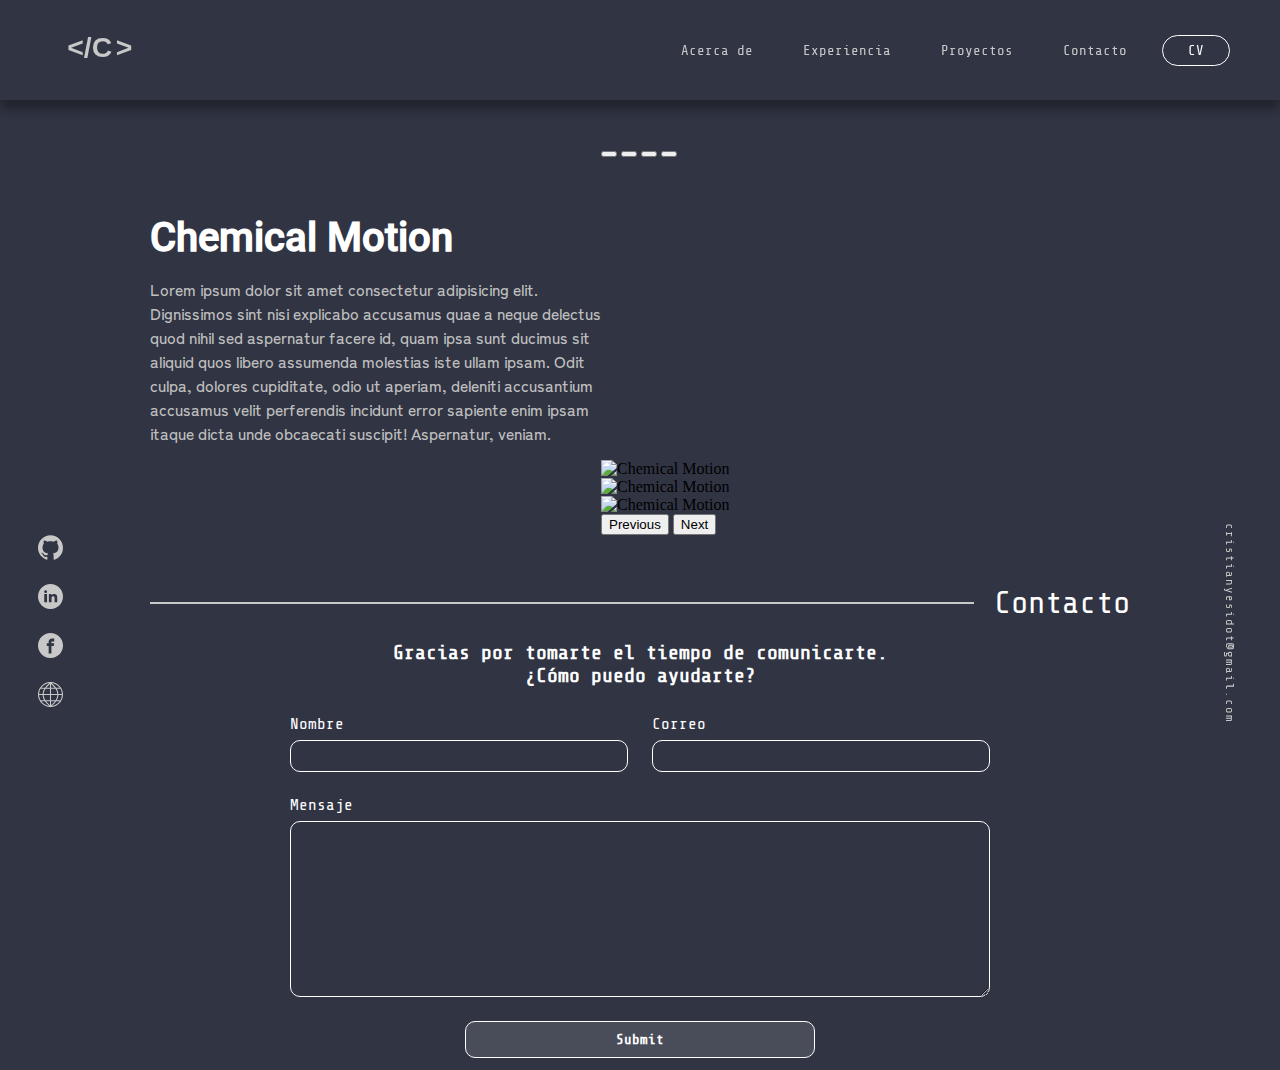
==== commit 81427a4f: "Adición de bootstrap" ====
--- a/pages/proyecto_1.html
+++ b/pages/proyecto_1.html
@@ -7,7 +7,9 @@
     <meta name="viewport" content="width=device-width, initial-scale=1.0">
     <link rel="stylesheet" type="text/css" href="../css/styles.css">
     <link rel="shortcut icon" href="../assets/images/favicon.svg" type="image/x-icon">
-    <title>Proyecto 1</title>
+    <link href="https://cdn.jsdelivr.net/npm/bootstrap@5.1.3/dist/css/bootstrap.min.css" rel="stylesheet"
+        integrity="sha384-1BmE4kWBq78iYhFldvKuhfTAU6auU8tT94WrHftjDbrCEXSU1oBoqyl2QvZ6jIW3" crossorigin="anonymous">
+    <title>Chemical Motion</title>
 </head>
 
 <body>
@@ -24,15 +26,16 @@
                         <a class="principal-a" href="../index.html#about" onclick="showHideMenu(false)">Acerca de</a>
                     </li>
                     <li class="principal-li">
-                        <a class="principal-a" href="../index.html#experience" onclick="showHideMenu(false)">Experiencia</a>
+                        <a class="principal-a" href="../index.html#experience"
+                            onclick="showHideMenu(false)">Experiencia</a>
                     </li>
                     <li class="principal-li sub-ul-container">
                         <a class="principal-a" href="#projects">Proyectos</a>
                         <div class="sub-ul sub-ul--all-width">
-                            <a href="../pages/proyecto_1.html">Proyecto 1</a>
-                            <a href="../pages/proyecto_2.html">Proyecto 2</a>
-                            <a href="../pages/proyecto_3.html">Proyecto 3</a>
-                            <a href="../pages/proyecto_4.html">Proyecto 4</a>
+                            <a href="../pages/proyecto_1.html">Chemical Motion</a>
+                            <a href="../pages/proyecto_2.html">WeRecycle</a>
+                            <a href="../pages/proyecto_3.html">Chatbot</a>
+                            <a href="../pages/proyecto_4.html">BodyShield</a>
                         </div>
                     </li>
                     <li class="principal-li">
@@ -61,10 +64,10 @@
                         <li class="principal-li sub-ul-container">
                             <a class="principal-a" href="../index.html#projects">Proyectos</a>
                             <div class="sub-ul">
-                                <a href="../pages/proyecto_1.html">Proyecto 1</a>
-                                <a href="../pages/proyecto_2.html">Proyecto 2</a>
-                                <a href="../pages/proyecto_3.html">Proyecto 3</a>
-                                <a href="../pages/proyecto_4.html">Proyecto 4</a>
+                                <a href="../pages/proyecto_1.html">Chemical Motion</a>
+                                <a href="../pages/proyecto_2.html">WeRecycle</a>
+                                <a href="../pages/proyecto_3.html">Chatbot</a>
+                                <a href="../pages/proyecto_4.html">BodyShield</a>
                             </div>
                         </li>
                         <li class="principal-li"><a class="principal-a" href="#contact">Contacto</a></li>
@@ -112,7 +115,7 @@
                 <section class="section">
                     <div class="project-container">
                         <div class="project-text">
-                            <h1 class="project-title">Proyecto 1</h1>
+                            <h1 class="project-title">Chemical Motion</h1>
                             <p>Lorem ipsum dolor sit amet consectetur adipisicing elit. Dignissimos sint nisi explicabo
                                 accusamus quae a neque delectus quod nihil sed aspernatur facere id, quam ipsa sunt
                                 ducimus sit aliquid quos libero assumenda molestias iste ullam ipsam. Odit culpa,
@@ -122,10 +125,49 @@
                             </p>
                         </div>
                         <div class="project-media">
-                            <iframe class="iframe-youtube" src="https://www.youtube.com/embed/EAlDNCX8KSE"
-                                title="YouTube video player" frameborder="0"
-                                allow="accelerometer; autoplay; clipboard-write; encrypted-media; gyroscope; picture-in-picture"
-                                allowfullscreen></iframe>
+                            <div id="carouselExampleIndicators" class="carousel slide" data-bs-ride="carousel">
+                                <div class="carousel-indicators">
+                                    <button type="button" data-bs-target="#carouselExampleIndicators"
+                                        data-bs-slide-to="0" class="active" aria-current="true"
+                                        aria-label="Slide 1"></button>
+                                    <button type="button" data-bs-target="#carouselExampleIndicators"
+                                        data-bs-slide-to="1" aria-label="Slide 2"></button>
+                                    <button type="button" data-bs-target="#carouselExampleIndicators"
+                                        data-bs-slide-to="2" aria-label="Slide 3"></button>
+                                    <button type="button" data-bs-target="#carouselExampleIndicators"
+                                        data-bs-slide-to="3" aria-label="Slide 4"></button>
+                                </div>
+                                <div class="carousel-inner">
+                                    <div class="carousel-item active">
+                                        <iframe class="iframe-youtube" src="https://www.youtube.com/embed/EAlDNCX8KSE"
+                                            title="YouTube video player" frameborder="0"
+                                            allow="accelerometer; autoplay; clipboard-write; encrypted-media; gyroscope; picture-in-picture"
+                                            allowfullscreen></iframe>
+                                    </div>
+                                    <div class="carousel-item">
+                                        <img src="../assets/images/projects/Project_1/1.png" class="d-block w-100"
+                                            alt="Chemical Motion">
+                                    </div>
+                                    <div class="carousel-item">
+                                        <img src="../assets/images/projects/Project_1/2.png" class="d-block w-100"
+                                            alt="Chemical Motion">
+                                    </div>
+                                    <div class="carousel-item">
+                                        <img src="../assets/images/projects/Project_1/3.png" class="d-block w-100"
+                                            alt="Chemical Motion">
+                                    </div>
+                                </div>
+                                <button class="carousel-control-prev" type="button"
+                                    data-bs-target="#carouselExampleIndicators" data-bs-slide="prev">
+                                    <span class="carousel-control-prev-icon" aria-hidden="true"></span>
+                                    <span class="visually-hidden">Previous</span>
+                                </button>
+                                <button class="carousel-control-next" type="button"
+                                    data-bs-target="#carouselExampleIndicators" data-bs-slide="next">
+                                    <span class="carousel-control-next-icon" aria-hidden="true"></span>
+                                    <span class="visually-hidden">Next</span>
+                                </button>
+                            </div>
                         </div>
                     </div>
                 </section>
@@ -142,20 +184,20 @@
                             </div>
                             <form action="" class="contact-form">
                                 <div class="contact-input-container">
-                                    <div class="input-group input-flex">
+                                    <div class="input-group-g input-flex">
                                         <label class="label-form" for="name">Nombre</label>
                                         <input id="name" type="text" />
                                     </div>
-                                    <div class="input-group input-flex">
+                                    <div class="input-group-g input-flex">
                                         <label class="label-form" for="email">Correo</label>
                                         <input id="email" type="text" />
                                     </div>
                                 </div>
-                                <div class="input-group">
+                                <div class="input-group-g">
                                     <label class="label-form" for="message">Mensaje</label>
                                     <textarea name="" id="message" rows="10"></textarea>
                                 </div>
-                                <div class="input-group contact-input-button">
+                                <div class="input-group-g contact-input-button">
                                     <input class="submit-button" type="submit" />
                                 </div>
                             </form>
@@ -193,6 +235,9 @@
         </div>
     </div>
     <script src="../js/main.js"></script>
+    <script src="https://cdn.jsdelivr.net/npm/bootstrap@5.1.3/dist/js/bootstrap.bundle.min.js"
+        integrity="sha384-ka7Sk0Gln4gmtz2MlQnikT1wXgYsOg+OMhuP+IlRH9sENBO0LRn5q+8nbTov4+1p"
+        crossorigin="anonymous"></script>
 </body>
 
 </html>--- a/css/styles.css
+++ b/css/styles.css
@@ -31,6 +31,7 @@
 body {
     margin: 0;
     background: var(--background);
+    background-color: var(--background) !important  ;
 }
 
 h1 {
@@ -63,7 +64,7 @@
 }
 input[type=text] {
     height: 30px;
-    border-radius: 10px;
+    border-radius: 10px !important;
     padding: 0px 12px;
     background: transparent;
     border: 1px solid var(--color-white);
@@ -74,7 +75,7 @@
     background: var(--color-white-transparent);
 }
 textarea {
-    border-radius: 10px;
+    border-radius: 10px !important;
     padding: 12px;
     background: transparent;
     border: 1px solid var(--color-white);
@@ -101,10 +102,6 @@
 .root-container {
     height: 100%;
     width: 100%;
-    display: flex; /* QUITAR */
-    grid-template-areas:
-      'nav nav nav'
-      'left center right'; /* QUITAR */
 }
 .nav-container {
     width: -webkit-fill-available;
@@ -117,7 +114,6 @@
     z-index: 2;
     -webkit-box-shadow: 0px 9px 11px 0px rgba(0,0,0,0.33); 
     box-shadow: 0px 9px 11px 0px rgba(0,0,0,0.33);
-    grid-area: nav; /* QUITAR */
 }
 .nav {
     display: flex;
@@ -182,6 +178,7 @@
     transition: all 0.5s;
     display: none;
     flex-direction: column;
+    top: 0;
 }
 .section-container-menu-rigth {
     margin-top: 50px;
@@ -304,7 +301,6 @@
     justify-content: center;
     flex-direction: column;
     padding-top: 100px;
-    grid-area: left; /* QUITAR */
 }
 .left-container ul {
     list-style: none;
@@ -342,7 +338,6 @@
     justify-content: center;
     flex-direction: column;
     padding-top: 100px;
-    grid-area: rigth; /* QUITAR */
 }
 .email-container {
     display: flex;
@@ -360,9 +355,6 @@
 .email-container a:hover {
     transform: translateX(-5px);
     color: var(--color-grey-hover);
-}
-.center-container {
-    grid-area: center; /* QUITAR */
 }
 .sections-container {
     padding: 0px 150px;
@@ -575,7 +567,7 @@
     flex-wrap: wrap;
     padding: 0vw 10vw;
 }
-.input-group {
+.input-group-g {
     display: flex;
     flex-direction: column;
     padding: 12px;
@@ -700,8 +692,8 @@
     cursor: pointer;
 }
 .iframe-youtube {
-    width: 100%;
-    height: 260px;
+    width: 529px;
+    height: 297.56px;
 }
 
 @keyframes MoveUpDown {
@@ -742,6 +734,10 @@
     .menu-rigth {
         display: flex;
     }
+    .iframe-youtube {
+        width: 688px;
+        height: 387px;
+    }
 }
 /* MOBILE */
 @media only screen and (max-width: 480px) {
@@ -820,4 +816,8 @@
     .menu-rigth {
         display: flex;
     }
+    .iframe-youtube {
+        width: 325px;
+        height: 182.81px;
+    }
 }